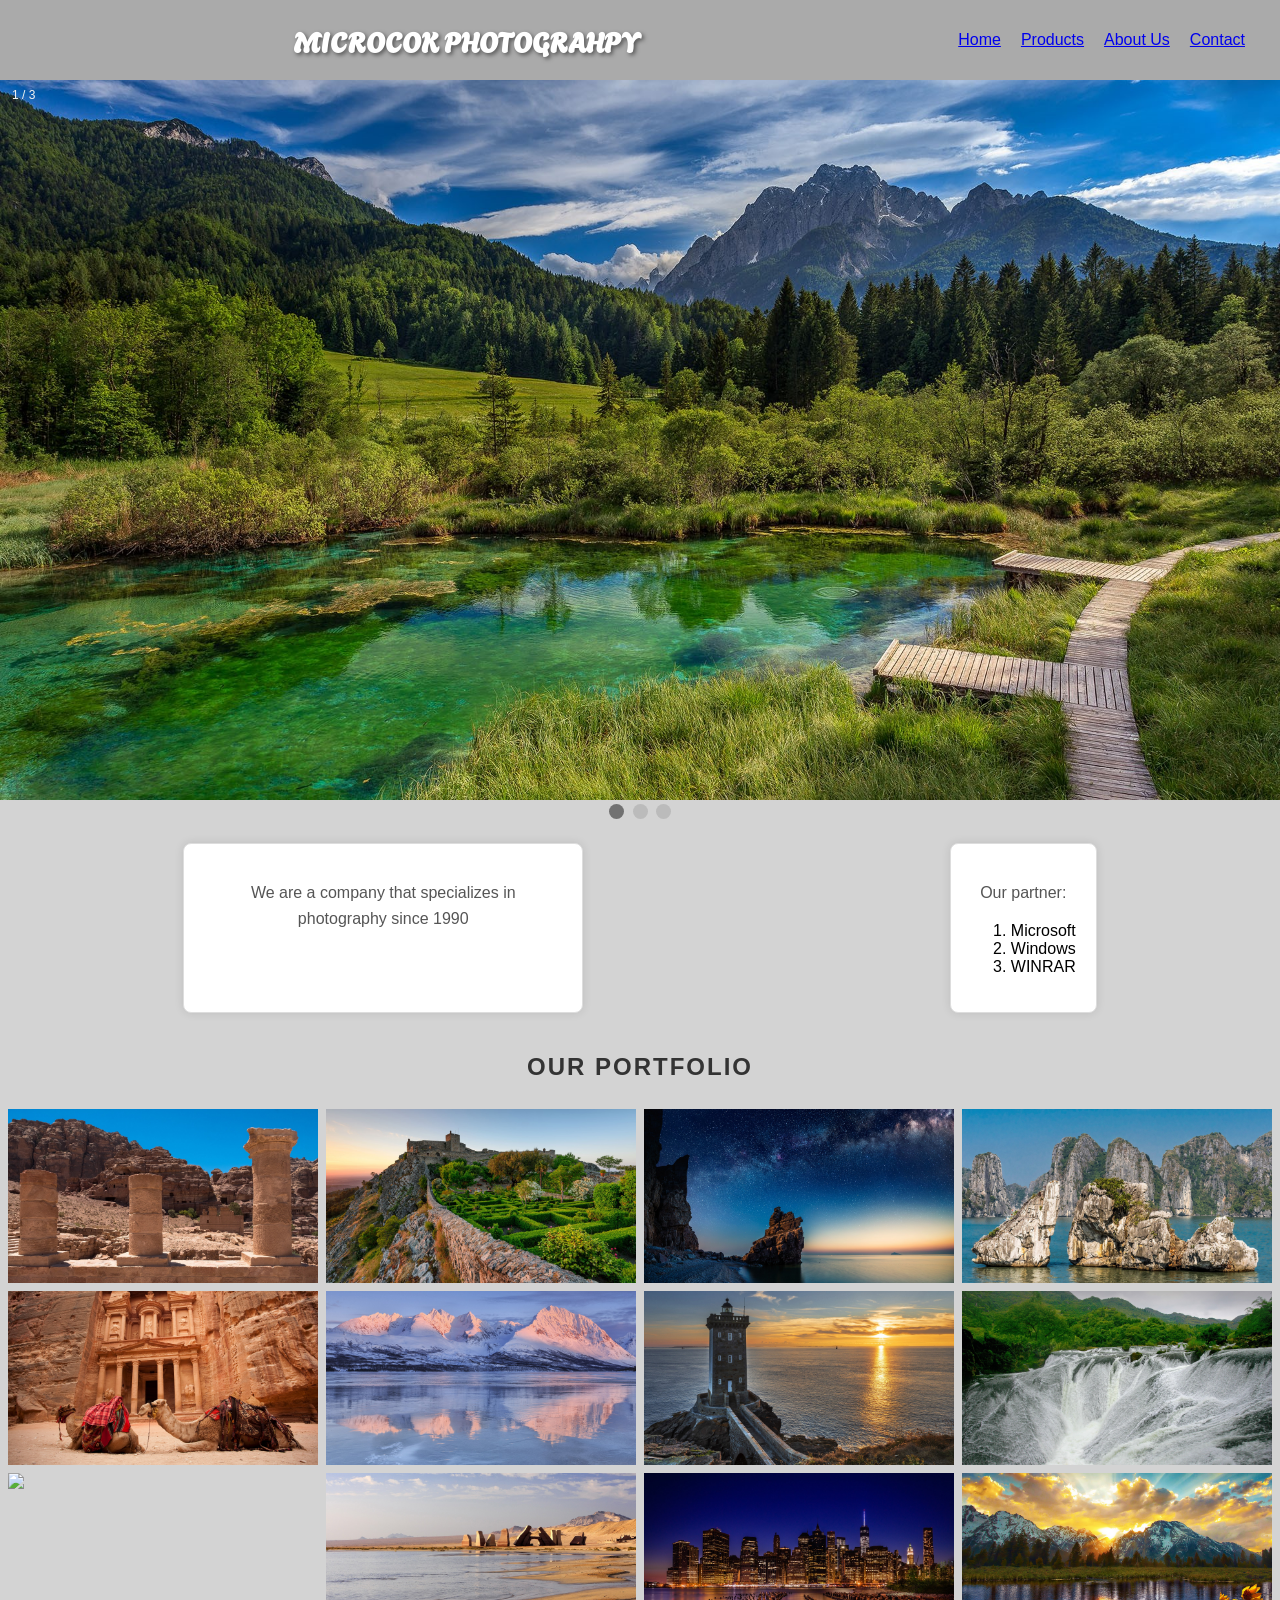
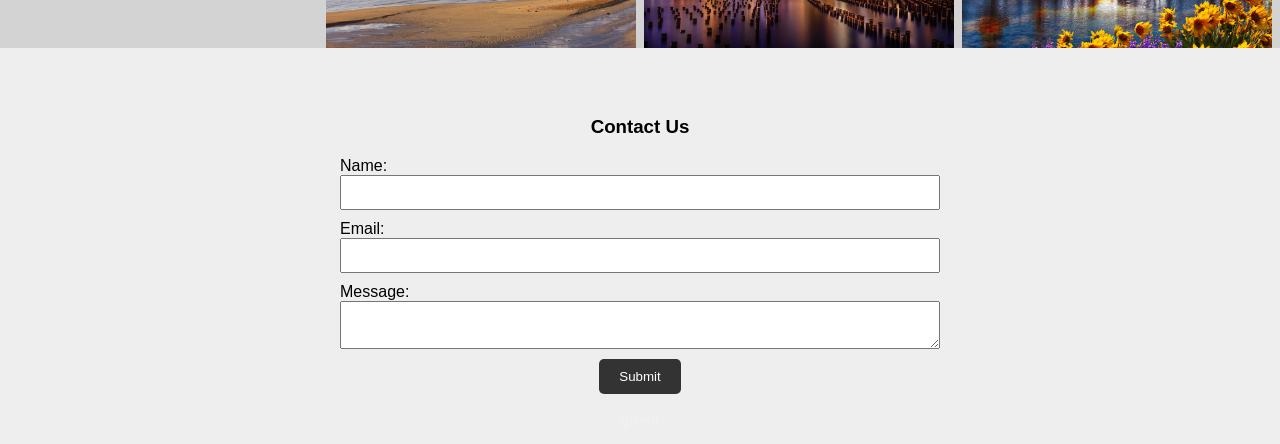
==== index.html @ e5d07d48 "re" ====
<!DOCTYPE html>
<html lang="en">
<head>
  <meta charset="UTF-8">
  <meta name="viewport" content="width=device-width, initial-scale=1.0">
  <link rel="stylesheet" href="styles.css">
  <title>Microcok Company Website</title>
</head>
<body>

  <!-- Navigation Bar -->
  <nav class="navbar">
    <h1>Microcok Photograhpy</h1>
    <ul class="nav-links">
      <li><a href="#">Home</a></li>
      <li><a href="#">Products</a></li>
      <li><a href="#">About Us</a></li>
      <li><a href="#">Contact</a></li>
    </ul>
  </nav>

<!-- Image Slider -->
<div class="slideshow-container">
    <div class="mySlides fade">
      <div class="numbertext">1 / 3</div>
      <img src="./asset/1.jpg" style="width:100%">
      <div class="text">green</div>
    </div>
    
    <div class="mySlides fade">
      <div class="numbertext">2 / 3</div>
      <img src="./asset/2.jpg" style="width:100%">
      <div class="text">green2</div>
    </div>
    
    <div class="mySlides fade">
      <div class="numbertext">3 / 3</div>
      <img src="./asset/3.jpg" style="width:100%">
      <div class="text">green3</div>
    </div>

    <div style="text-align:center">
        <span class="dot"></span> 
        <span class="dot"></span> 
        <span class="dot"></span> 
      </div>
   
      <div class="box-container">
        <div class="box">
            <p>We are a company that specializes in photography since 1990</p>
        </div>
        <div class="box">
          <p>Our partner:</p>
          <ol>
              <li>Microsoft</li>
              <li>Windows</li>
              <li>WINRAR</li>
          </ol>
        </div>
    </div>
    
    <h2>Our Portfolio</h2>
      <div class="row"> 
        <div class="column">
          <img src="/asset/4.jpg" style="width:100%">
          <img src="/asset/5.jpg" style="width:100%">
          <img src="/asset/6.jpg" style="width:100%">
        </div>
        
        <div class="column">
          <img src="/asset/7.jpg" style="width:100%">
          <img src="/asset/8.jpg" style="width:100%">
          <img src="/asset/9.jpg" style="width:100%">
        </div> 
         
        <div class="column">
          <img src="/asset/10.jpg" style="width:100%">
          <img src="/asset/11.jpg" style="width:100%">
          <img src="/asset/12.jpg" style="width:100%">
        </div>
        
        <div class="column">
          <img src="/asset/13.jpg" style="width:100%">
          <img src="/asset/14.jpg" style="width:100%">
          <img src="/asset/x.jpg" style="width:100%">
        </div>


      </div>
  
  <!-- Contact Form -->
  <section class="contact">
    <h3>Contact Us</h3>
    <form>
      <label for="name">Name:</label>
      <input type="text" id="name" name="name" required>

      <label for="email">Email:</label>
      <input type="email" id="email" name="email" required>

      <label for="message">Message:</label>
      <textarea id="message" name="message" required></textarea>

      <button type="submit">Submit</button>
    </form>
  </section>

  <script src="script.js"></script>
</body>
</html>
---- styles.css ----
@font-face {
    font-family: "CustomFont"; /* You can give your font a name */
    src: url("./asset/Agbalumo-Regular.ttf") format("truetype");
    font-weight: normal; /* Adjust the font-weight as needed */
    font-style: normal; /* Adjust the font-style as needed */
  }

h1 {
    margin: 0 auto;
    font-family: "CustomFont";
    font-weight: bold;
    text-shadow: 2px 2px 4px rgba(0, 0, 0, 0.5);
    font-size: 28px;
    color: #ffffff;
    text-transform: uppercase;
    animation-name: example;
    animation: example 2s infinite;
  }  

  @keyframes example {
    from {
      color: lightblue;
    }
    to {
      color: rgb(255, 255, 255);
    }
  }
  
  h2 {
    font-size: 1.5em; /* Adjust the font size */
    color: #333; /* Set the text color */
    text-align: center; /* Center the text */
    text-transform: uppercase; /* Convert text to uppercase */
    letter-spacing: 2px; /* Add some letter spacing */
    margin-bottom: 20px; /* Add space at the bottom */
    font-weight: bold; /* Make the text bold */
  }

  .box-container {
    display: flex;
    justify-content: space-around; /* Adjust as needed */
}

.box {
    background-color: #fff;
    padding: 20px;
    border: 1px solid #ddd;
    text-align: center;
    box-shadow: 0 0 10px rgba(0, 0, 0, 0.1);
    border-radius: 8px;
    max-width: 400px;
    margin: 20px;
    transition: background-color 0.3s ease;
    cursor: pointer;
}

.box:hover {
    background-color: #f5f5f5;
}

p {
    color: #555;
    line-height: 1.6;
}
body {
    margin: 0;
    font-family: 'Arial', sans-serif;
    background-color: lightgrey;
  }
  
  .navbar {
    background-color: #aaaaaa;
    color: white;
    padding: 15px;
    display: flex;
    justify-content: space-between;
    align-items: center;
  }
  
  .nav-links {
    list-style: none;
    display: flex;
  }
  
  .nav-links li {
    margin-right: 20px;
  }
  

/* Slideshow container */

.slideshow-container {
    max-width: 100vw;
    position: relative;
    margin: auto;
  }
  
  /* Caption text */
  .text {
    color: #f2f2f2;
    font-size: 15px;
    padding: 8px 12px;
    position: absolute;
    bottom: 8px;
    width: 100%;
    text-align: center;
  }
  
  /* Number text (1/3 etc) */
  .numbertext {
    color: #f2f2f2;
    font-size: 12px;
    padding: 8px 12px;
    position: absolute;
    top: 0;
  }
  
  /* The dots/bullets/indicators */
  .dot {
    height: 15px;
    width: 15px;
    margin: 0 2px;
    background-color: #bbb;
    border-radius: 50%;
    display: inline-block;
    transition: background-color 0.6s ease;
  }
  
  .active {
    background-color: #717171;
  }
  
  /* Fading animation */
  .fade {
    animation-name: fade;
    animation-duration: 1.5s;
  }
  
  @keyframes fade {
    from {opacity: .4} 
    to {opacity: 1}
  }
  

  .contact {
    padding: 50px;
    background-color: #eee;
    text-align: center;
  }
  
  form {
    max-width: 600px;
    margin: 0 auto;
  }
  
  label, input, textarea {
    display: block;
    margin-bottom: 20px;
  }
  
  button {
    background-color: #333;
    color: white;
    padding: 10px 20px;
    border: none;
    border-radius: 5px;
    cursor: pointer;
  }

  
  * {
    box-sizing: border-box;
  }
  
  .row {
    display: flex;
    flex-wrap: wrap;
    padding: 0 4px;
  }
  
  /* Create four equal columns that sits next to each other */
  .column {
    flex: 25%;
    max-width: 25%;
    padding: 0 4px;
  }
  
  .column img {
    margin-top: 8px;
    vertical-align: middle;
  }

  label,
  input {
      display: block;
      margin: 0 auto; /* Center the label and input */
      text-align: left; /* Reset text alignment for labels */
  }
  
  input {
      width: 100%;
      padding: 8px;
      margin-bottom: 10px;
      box-sizing: border-box;
  }  
  textarea {
    width: 100%;
    padding: 8px;
    margin-bottom: 10px;
    box-sizing: border-box;
}
  /* Responsive layout - makes a two column-layout instead of four columns */
  @media (max-width: 800px) {
    .column {
      flex: 50%;
      max-width: 50%;
    }
  }
  
  /* Responsive layout - makes the two columns stack on top of each other instead of next to each other */
  @media (max-width: 600px) {
    .column {
      flex: 100%;
      max-width: 100%;
    }
  }

/* On smaller screens, decrease text size */
@media only screen and (max-width: 300px) {
        .text {font-size: 11px}
      }
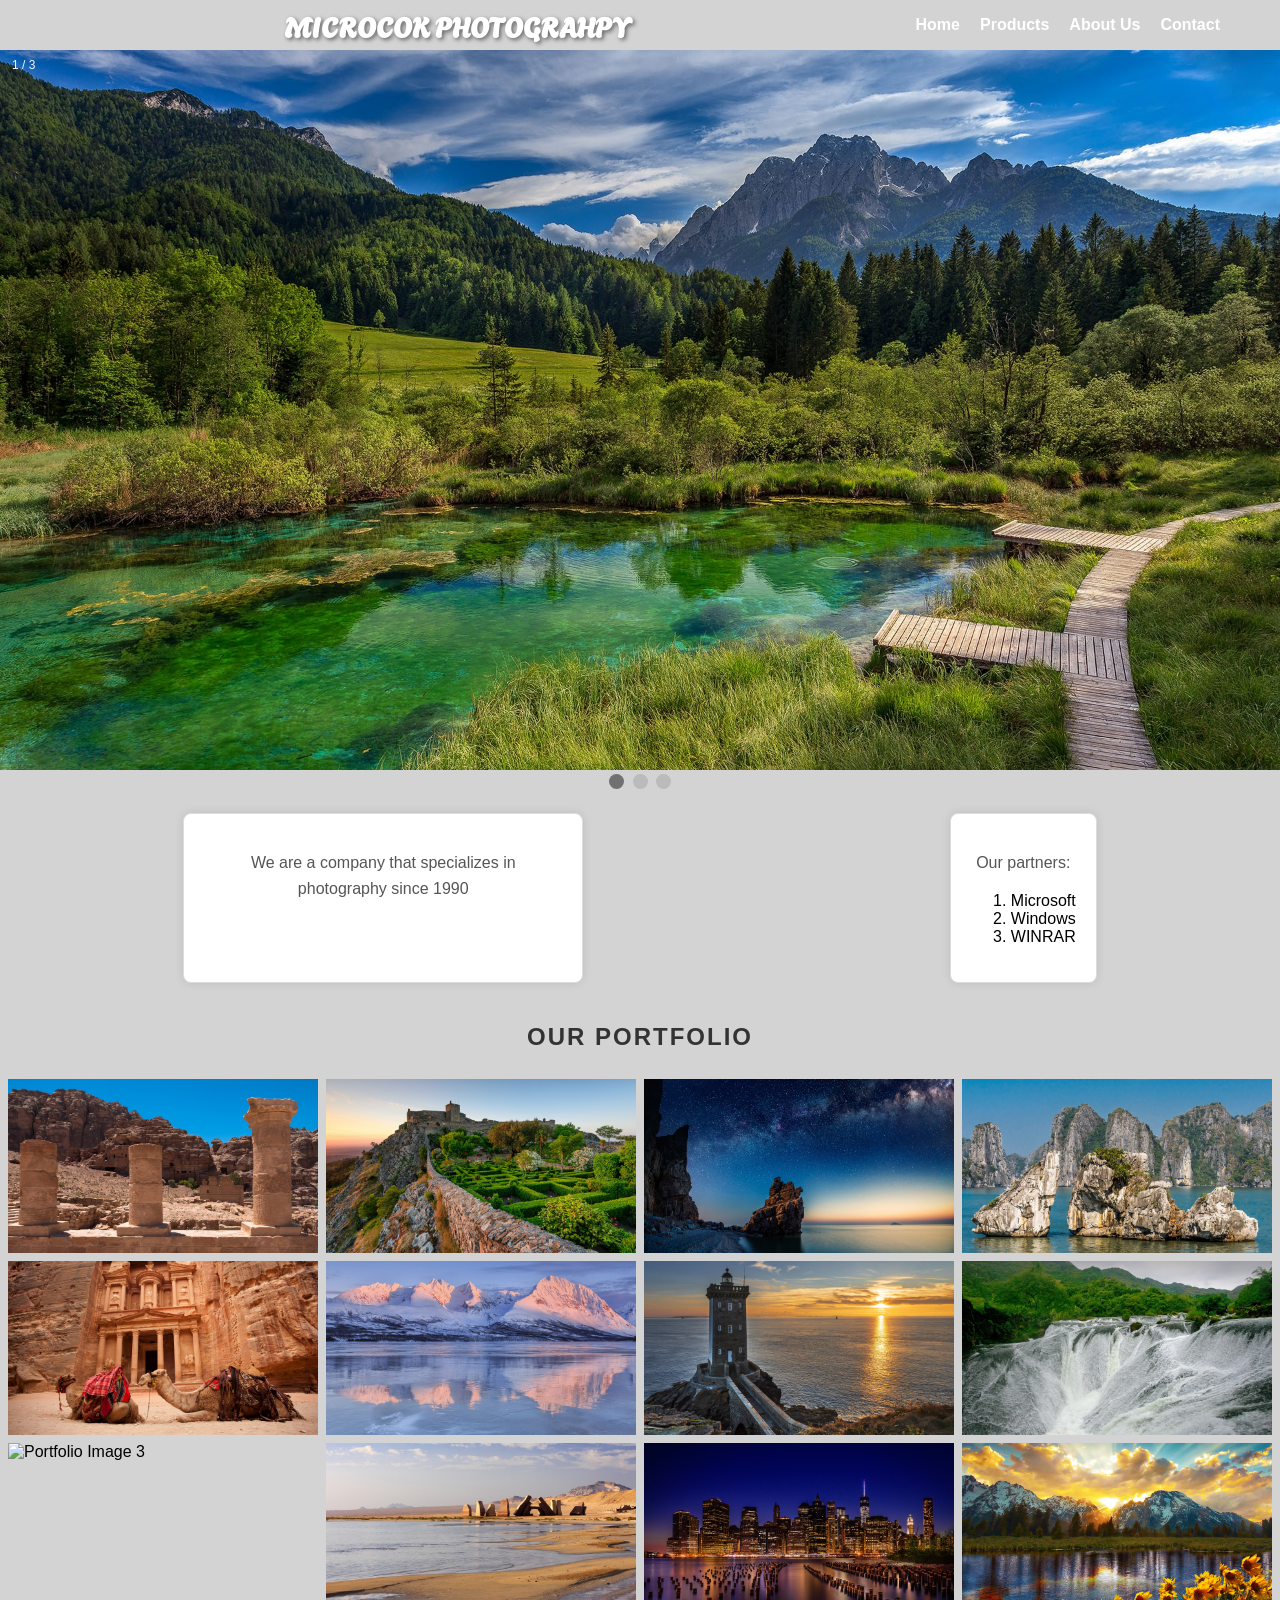
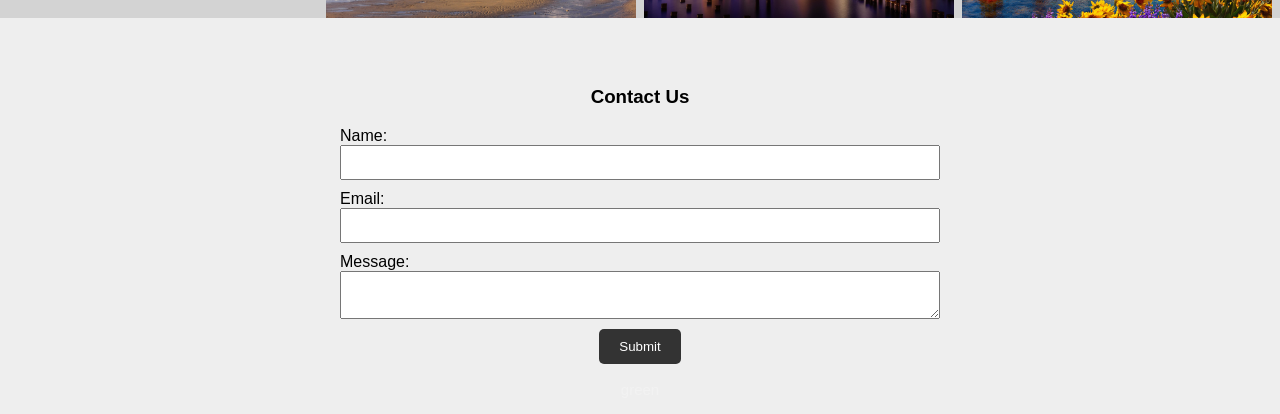
==== commit 2aa44403: "update" ====
--- a/index.html
+++ b/index.html
@@ -9,6 +9,7 @@
 <body>
 
   <!-- Navigation Bar -->
+  <header>
   <nav class="navbar">
     <h1>Microcok Photograhpy</h1>
     <ul class="nav-links">
@@ -18,24 +19,26 @@
       <li><a href="#">Contact</a></li>
     </ul>
   </nav>
+</header>
+
 
 <!-- Image Slider -->
 <div class="slideshow-container">
     <div class="mySlides fade">
       <div class="numbertext">1 / 3</div>
-      <img src="./asset/1.jpg" style="width:100%">
+      <img src="./asset/1.jpg"  alt="Slide 1" style="width:100%">
       <div class="text">green</div>
     </div>
     
     <div class="mySlides fade">
       <div class="numbertext">2 / 3</div>
-      <img src="./asset/2.jpg" style="width:100%">
+      <img src="./asset/2.jpg"  alt="Slide 2" style="width:100%">
       <div class="text">green2</div>
     </div>
     
     <div class="mySlides fade">
       <div class="numbertext">3 / 3</div>
-      <img src="./asset/3.jpg" style="width:100%">
+      <img src="./asset/3.jpg"  alt="Slide 3" style="width:100%">
       <div class="text">green3</div>
     </div>
 
@@ -46,43 +49,43 @@
       </div>
    
       <div class="box-container">
-        <div class="box">
-            <p>We are a company that specializes in photography since 1990</p>
-        </div>
-        <div class="box">
-          <p>Our partner:</p>
+        <article class="box">
+          <p>We are a company that specializes in photography since 1990</p>
+        </article>
+        <article class="box">
+          <p>Our partners:</p>
           <ol>
-              <li>Microsoft</li>
-              <li>Windows</li>
-              <li>WINRAR</li>
+            <li>Microsoft</li>
+            <li>Windows</li>
+            <li>WINRAR</li>
           </ol>
-        </div>
-    </div>
+        </article>
+      </div>
     
     <h2>Our Portfolio</h2>
       <div class="row"> 
         <div class="column">
-          <img src="/asset/4.jpg" style="width:100%">
-          <img src="/asset/5.jpg" style="width:100%">
-          <img src="/asset/6.jpg" style="width:100%">
+          <img src="/asset/4.jpg" alt="Portfolio Image 1" style="width:100%">
+          <img src="/asset/5.jpg" alt="Portfolio Image 2" style="width:100%">
+          <img src="/asset/6.jpg" alt="Portfolio Image 3" style="width:100%">
         </div>
         
         <div class="column">
-          <img src="/asset/7.jpg" style="width:100%">
-          <img src="/asset/8.jpg" style="width:100%">
-          <img src="/asset/9.jpg" style="width:100%">
+          <img src="/asset/7.jpg" alt="Portfolio Image 4" style="width:100%">
+          <img src="/asset/8.jpg" alt="Portfolio Image 5" style="width:100%">
+          <img src="/asset/9.jpg" alt="Portfolio Image 6" style="width:100%">
         </div> 
          
         <div class="column">
-          <img src="/asset/10.jpg" style="width:100%">
-          <img src="/asset/11.jpg" style="width:100%">
-          <img src="/asset/12.jpg" style="width:100%">
+          <img src="/asset/10.jpg" alt="Portfolio Image 7" style="width:100%">
+          <img src="/asset/11.jpg" alt="Portfolio Image 8" style="width:100%">
+          <img src="/asset/12.jpg" alt="Portfolio Image 9" style="width:100%">
         </div>
         
         <div class="column">
-          <img src="/asset/13.jpg" style="width:100%">
-          <img src="/asset/14.jpg" style="width:100%">
-          <img src="/asset/x.jpg" style="width:100%">
+          <img src="/asset/13.jpg" alt="Portfolio Image 10" style="width:100%">
+          <img src="/asset/14.jpg" alt="Portfolio Image 11" style="width:100%">
+          <img src="/asset/x.jpg" alt="Portfolio Image 12" style="width:100%">
         </div>
 
 
--- a/styles.css
+++ b/styles.css
@@ -69,12 +69,11 @@
   }
   
   .navbar {
-    background-color: #aaaaaa;
-    color: white;
-    padding: 15px;
     display: flex;
     justify-content: space-between;
     align-items: center;
+    max-width: 1200px;
+    margin: 0 auto;
   }
   
   .nav-links {
@@ -86,6 +85,17 @@
     margin-right: 20px;
   }
   
+  .nav-links a {
+    text-decoration: none;
+    color: white;
+    font-weight: bold;
+    font-size: 16px;
+    transition: color 0.3s ease; 
+  }
+  
+  .nav-links a:hover {
+    color: #ffcc00; 
+  }
 
 /* Slideshow container */
 
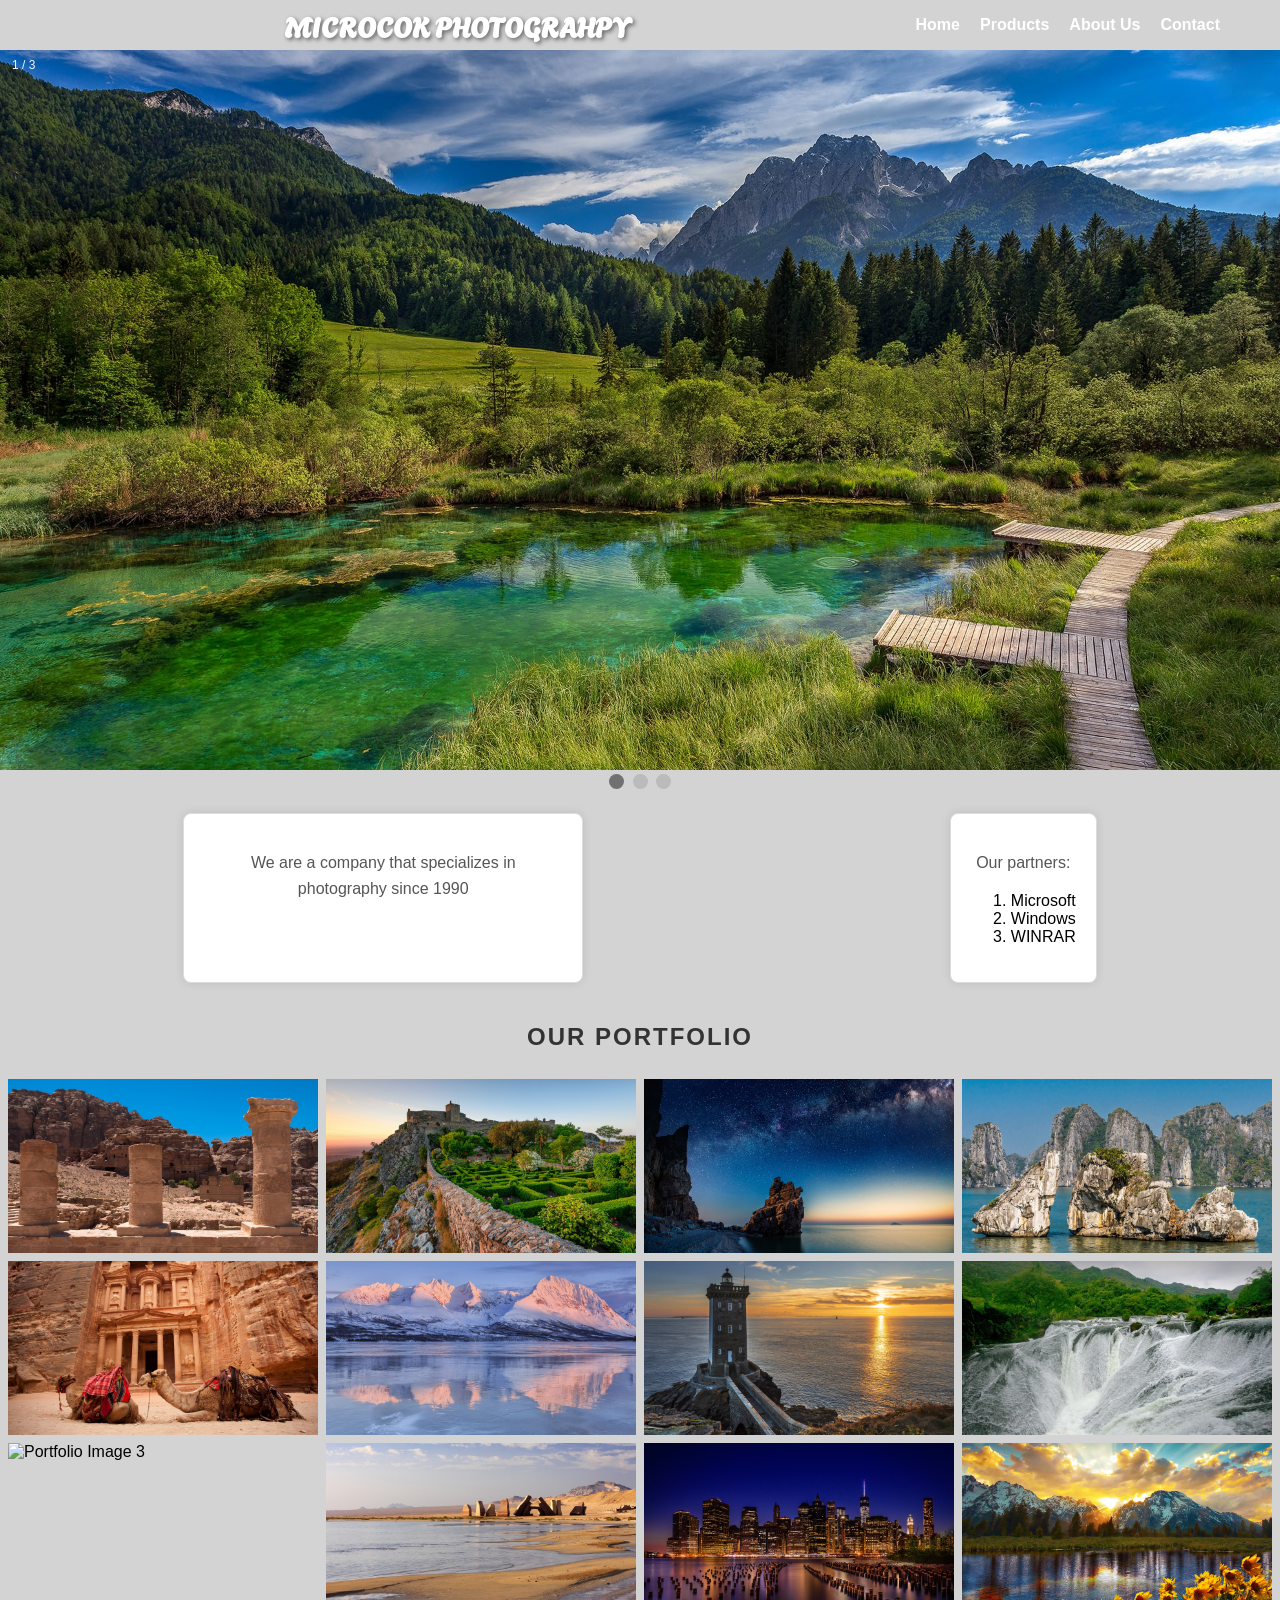
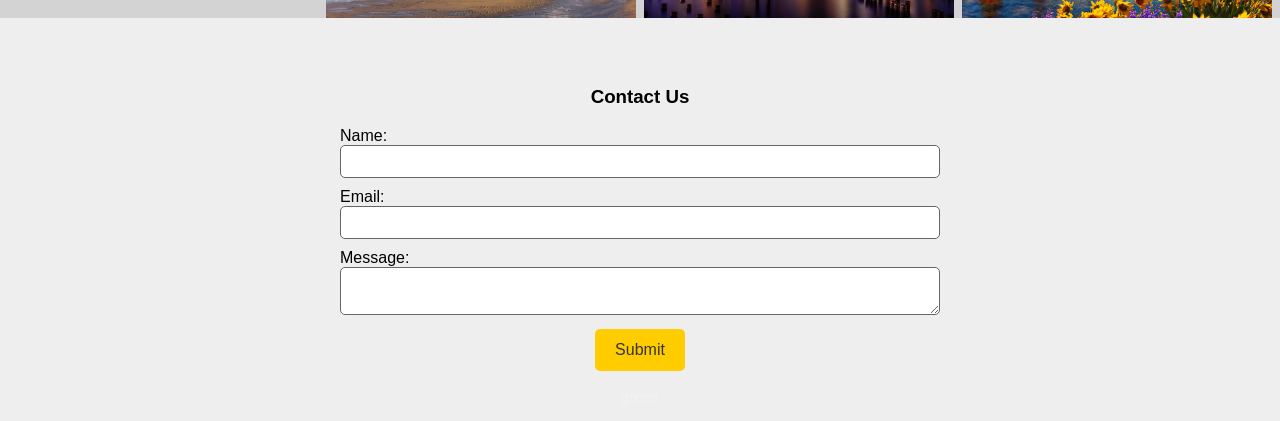
==== commit ba8f199a: "fix" ====
--- a/index.html
+++ b/index.html
@@ -7,6 +7,20 @@
   <title>Microcok Company Website</title>
 </head>
 <body>
+
+          <!-- Hamburger Button -->
+<div class="hamburger-menu" id="hamburger-menu">
+            <div class="bar"></div>
+            <div class="bar"></div>
+            <div class="bar"></div>
+            <div class="bar"></div>
+            <div class="hamburger-content">
+              <a href="#">Home</a>
+              <a href="#">Products</a>
+              <a href="#">About Us</a>
+              <a href="#">Contact</a>
+            </div>
+          </div>
 
   <!-- Navigation Bar -->
   <header>
@@ -92,6 +106,7 @@
       </div>
   
   <!-- Contact Form -->
+  <footer>
   <section class="contact">
     <h3>Contact Us</h3>
     <form>
@@ -107,7 +122,7 @@
       <button type="submit">Submit</button>
     </form>
   </section>
-
+</footer>
   <script src="script.js"></script>
 </body>
 </html>
--- a/styles.css
+++ b/styles.css
@@ -151,32 +151,53 @@
     to {opacity: 1}
   }
   
+  .contact h3 {
+    color: #000000;
+    text-shadow: #ff0000;
+}
 
   .contact {
     padding: 50px;
     background-color: #eee;
     text-align: center;
+    
   }
   
   form {
     max-width: 600px;
     margin: 0 auto;
-  }
-  
-  label, input, textarea {
+}
+
+label {
     display: block;
-    margin-bottom: 20px;
-  }
-  
+    margin-bottom: 10px;
+    color: #000000;
+}
+  input,
+  textarea {
+      width: 100%;
+      padding: 10px;
+      margin-bottom: 20px;
+      box-sizing: border-box;
+      border: 1px solid #666;
+      border-radius: 5px;
+  }
+
   button {
-    background-color: #333;
-    color: white;
-    padding: 10px 20px;
+    background-color: #ffcc00;
+    color: #333;
+    padding: 12px 20px;
     border: none;
     border-radius: 5px;
     cursor: pointer;
-  }
-
+    font-size: 16px;
+    transition: background-color 0.3s ease;
+}
+
+button:hover {
+    background-color: #fff;
+    color: #333;
+}
   
   * {
     box-sizing: border-box;
@@ -219,6 +240,60 @@
     margin-bottom: 10px;
     box-sizing: border-box;
 }
+
+
+/* Hamburger menu styles */
+.hamburger-menu {
+  display: none;
+  cursor: pointer;
+  padding: 10px;
+}
+
+.bar {
+  width: 30px;
+  height: 3px;
+  background-color: #333;
+  margin: 6px 0;
+}
+
+/* Show the button on smaller screens using media queries */
+@media screen and (max-width: 600px) {
+  .hamburger-menu {
+    display: block;
+    z-index: 2;
+  }
+
+  .hamburger-content {
+    display: none;
+    background-color: #333;
+    padding: 10px;
+  }
+
+  .hamburger-content a {
+    display: block;
+    color: #fff;
+    text-decoration: none;
+    margin: 8px 0;
+  }
+
+  @media screen and (max-width: 600px) {
+    .hamburger-content {
+      display: block;
+    }
+  }}
+
+  /* Media query to hide the links when the hamburger menu is visible */
+  @media screen and (max-width: 600px) {
+    .nav-links a {
+      display: none;
+    }
+
+    .topnav .show a {
+      display: block;
+    }
+
+  }
+
   /* Responsive layout - makes a two column-layout instead of four columns */
   @media (max-width: 800px) {
     .column {
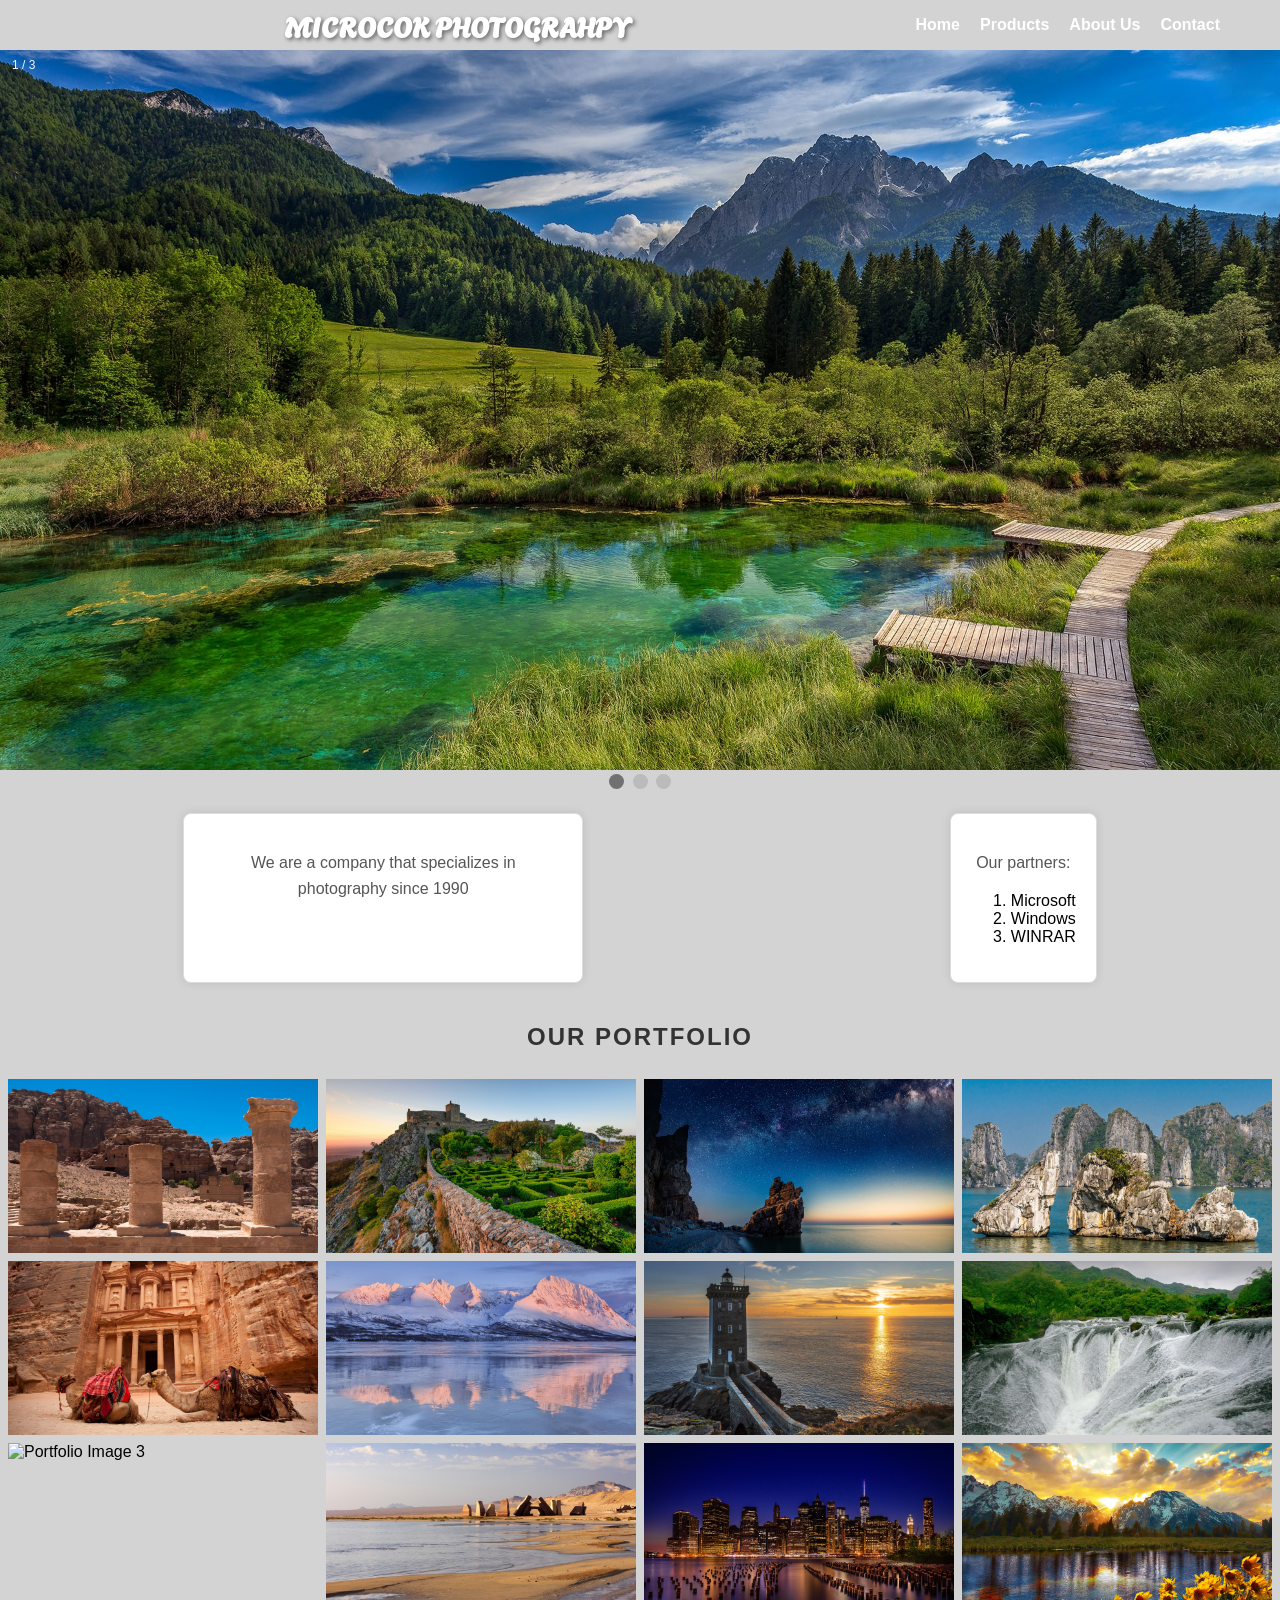
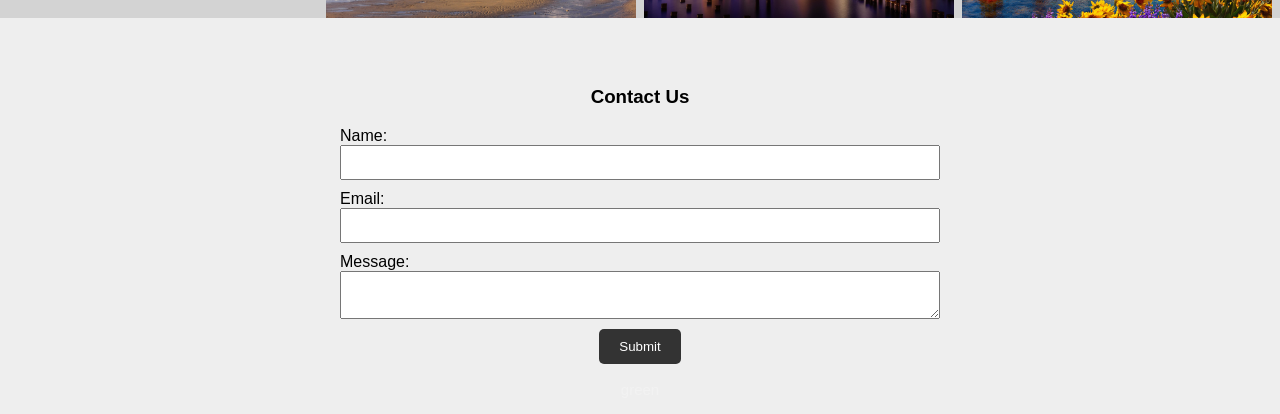
==== commit 01c5eb75: "234" ====
--- a/index.html
+++ b/index.html
@@ -15,7 +15,7 @@
             <div class="bar"></div>
             <div class="bar"></div>
             <div class="hamburger-content">
-              <a href="#">Home</a>
+              <a href="https://github.com/revou-fsse-3/milestone-1-michaelwahyudin">Home</a>
               <a href="#">Products</a>
               <a href="#">About Us</a>
               <a href="#">Contact</a>
@@ -27,7 +27,9 @@
   <nav class="navbar">
     <h1>Microcok Photograhpy</h1>
     <ul class="nav-links">
-      <li><a href="#">Home</a></li>
+      <li><a href="https://github.com/revou-fsse-3/milestone-1-michaelwahyudin"
+        >Home</a
+      ></li>
       <li><a href="#">Products</a></li>
       <li><a href="#">About Us</a></li>
       <li><a href="#">Contact</a></li>
--- a/styles.css
+++ b/styles.css
@@ -151,53 +151,32 @@
     to {opacity: 1}
   }
   
-  .contact h3 {
-    color: #000000;
-    text-shadow: #ff0000;
-}
 
   .contact {
     padding: 50px;
     background-color: #eee;
     text-align: center;
-    
   }
   
   form {
     max-width: 600px;
     margin: 0 auto;
-}
-
-label {
+  }
+  
+  label, input, textarea {
     display: block;
-    margin-bottom: 10px;
-    color: #000000;
-}
-  input,
-  textarea {
-      width: 100%;
-      padding: 10px;
-      margin-bottom: 20px;
-      box-sizing: border-box;
-      border: 1px solid #666;
-      border-radius: 5px;
-  }
-
+    margin-bottom: 20px;
+  }
+  
   button {
-    background-color: #ffcc00;
-    color: #333;
-    padding: 12px 20px;
+    background-color: #333;
+    color: white;
+    padding: 10px 20px;
     border: none;
     border-radius: 5px;
     cursor: pointer;
-    font-size: 16px;
-    transition: background-color 0.3s ease;
-}
-
-button:hover {
-    background-color: #fff;
-    color: #333;
-}
+  }
+
   
   * {
     box-sizing: border-box;
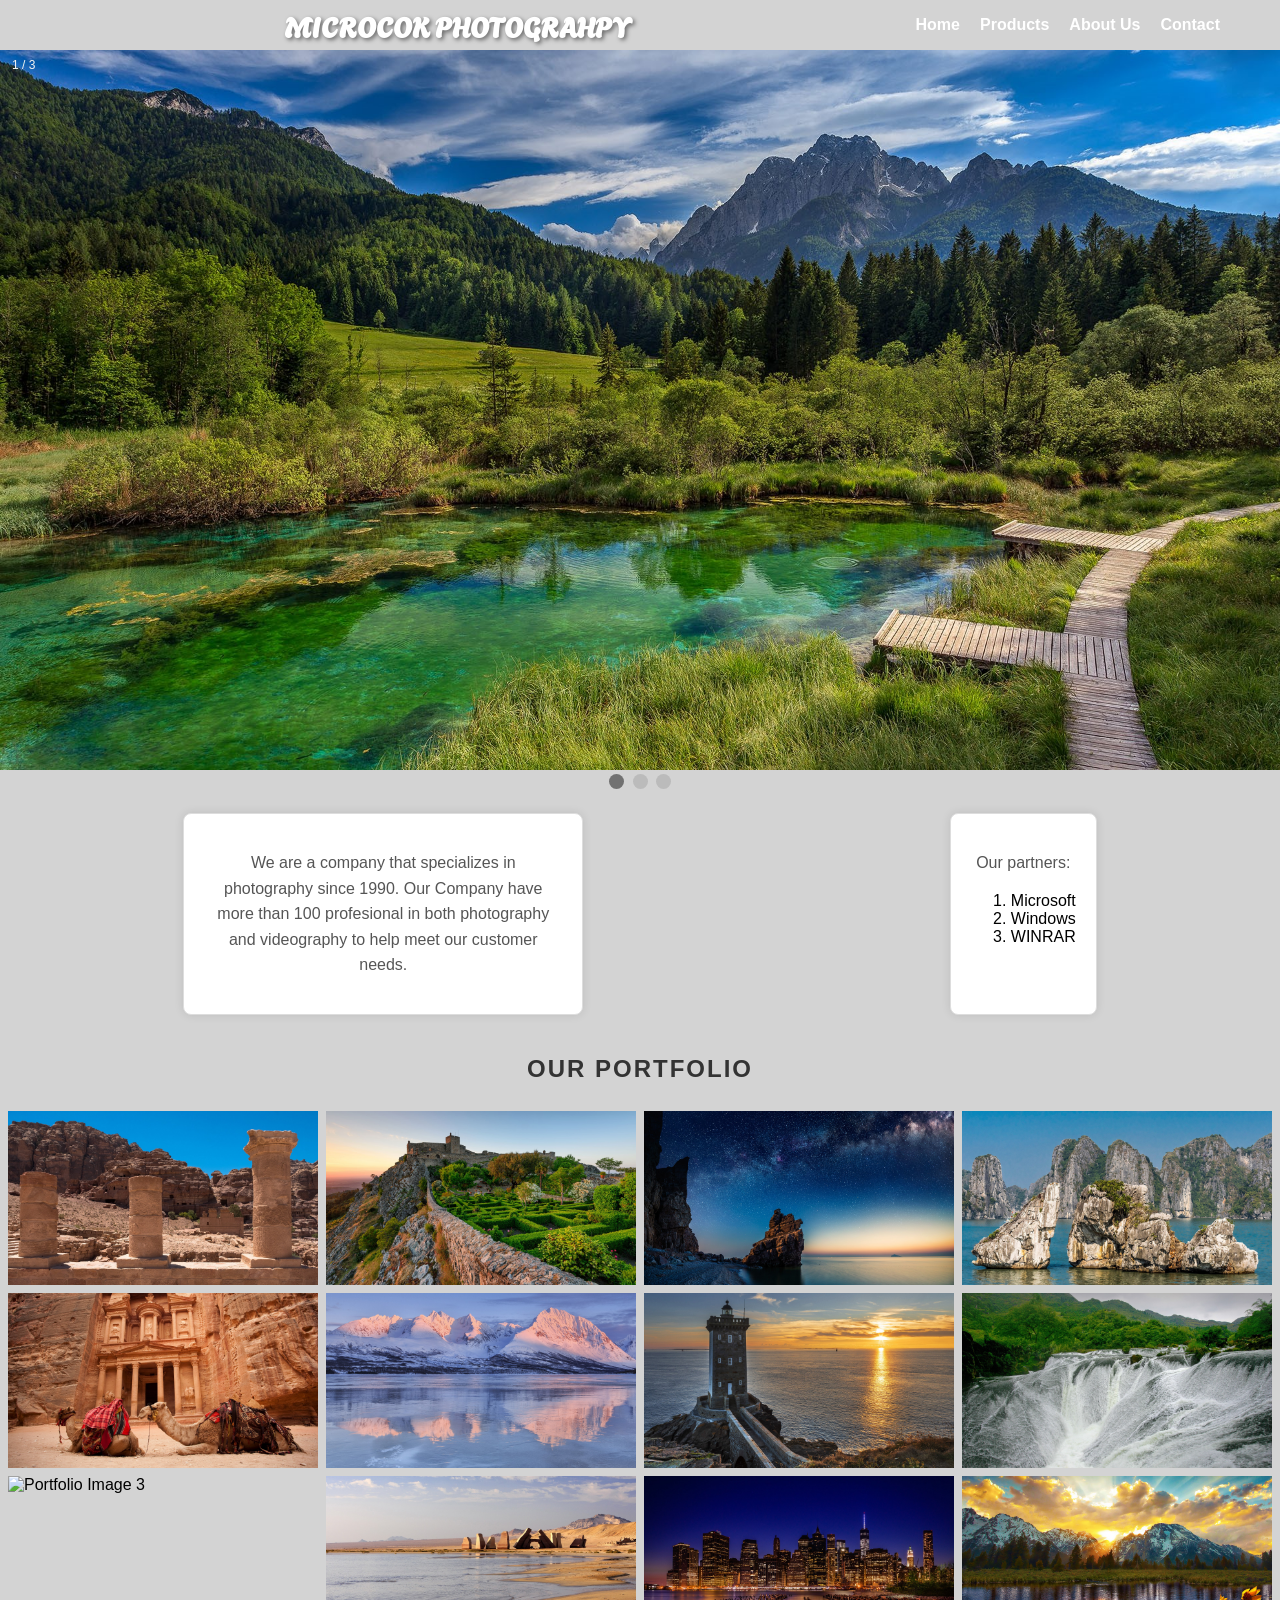
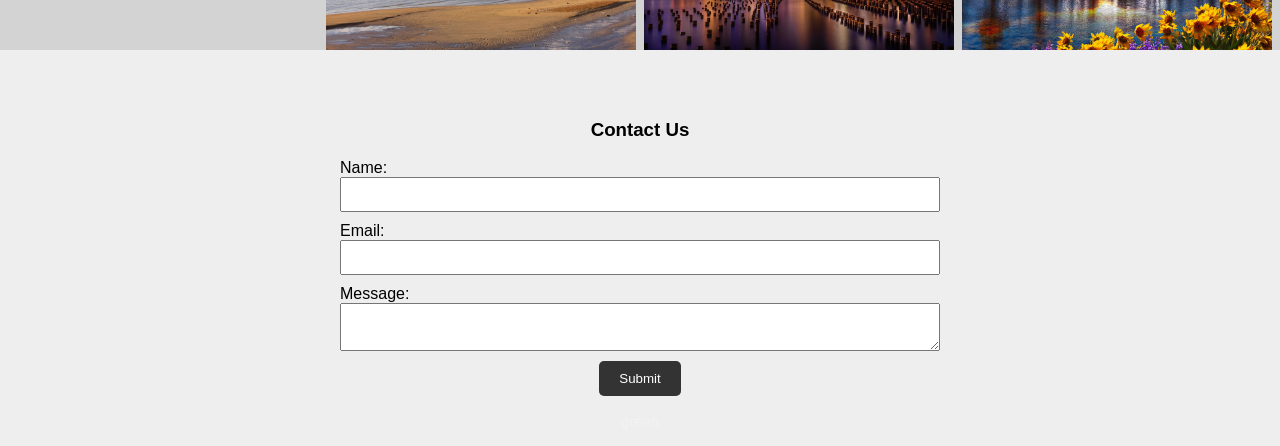
==== commit 2237e881: "fixall" ====
--- a/index.html
+++ b/index.html
@@ -16,9 +16,9 @@
             <div class="bar"></div>
             <div class="hamburger-content">
               <a href="https://github.com/revou-fsse-3/milestone-1-michaelwahyudin">Home</a>
-              <a href="#">Products</a>
-              <a href="#">About Us</a>
-              <a href="#">Contact</a>
+              <a href="#products">Products</a>
+              <a href="#aboutUs">About Us</a>
+              <a href="#contact">Contact</a>
             </div>
           </div>
 
@@ -30,9 +30,9 @@
       <li><a href="https://github.com/revou-fsse-3/milestone-1-michaelwahyudin"
         >Home</a
       ></li>
-      <li><a href="#">Products</a></li>
-      <li><a href="#">About Us</a></li>
-      <li><a href="#">Contact</a></li>
+      <li><a href="#products">Products</a></li>
+      <li><a href="#aboutUs">About Us</a></li>
+      <li><a href="#contact">Contact</a></li>
     </ul>
   </nav>
 </header>
@@ -64,9 +64,9 @@
         <span class="dot"></span> 
       </div>
    
-      <div class="box-container">
+      <div class="box-container" id="aboutUs">
         <article class="box">
-          <p>We are a company that specializes in photography since 1990</p>
+          <p>We are a company that specializes in photography since 1990. Our Company have more than 100 profesional in both photography and videography to help meet our customer needs.</p>
         </article>
         <article class="box">
           <p>Our partners:</p>
@@ -79,7 +79,7 @@
       </div>
     
     <h2>Our Portfolio</h2>
-      <div class="row"> 
+      <div id="products" class="row"> 
         <div class="column">
           <img src="/asset/4.jpg" alt="Portfolio Image 1" style="width:100%">
           <img src="/asset/5.jpg" alt="Portfolio Image 2" style="width:100%">
@@ -109,7 +109,7 @@
   
   <!-- Contact Form -->
   <footer>
-  <section class="contact">
+  <section id="contact" class="contact">
     <h3>Contact Us</h3>
     <form>
       <label for="name">Name:</label>
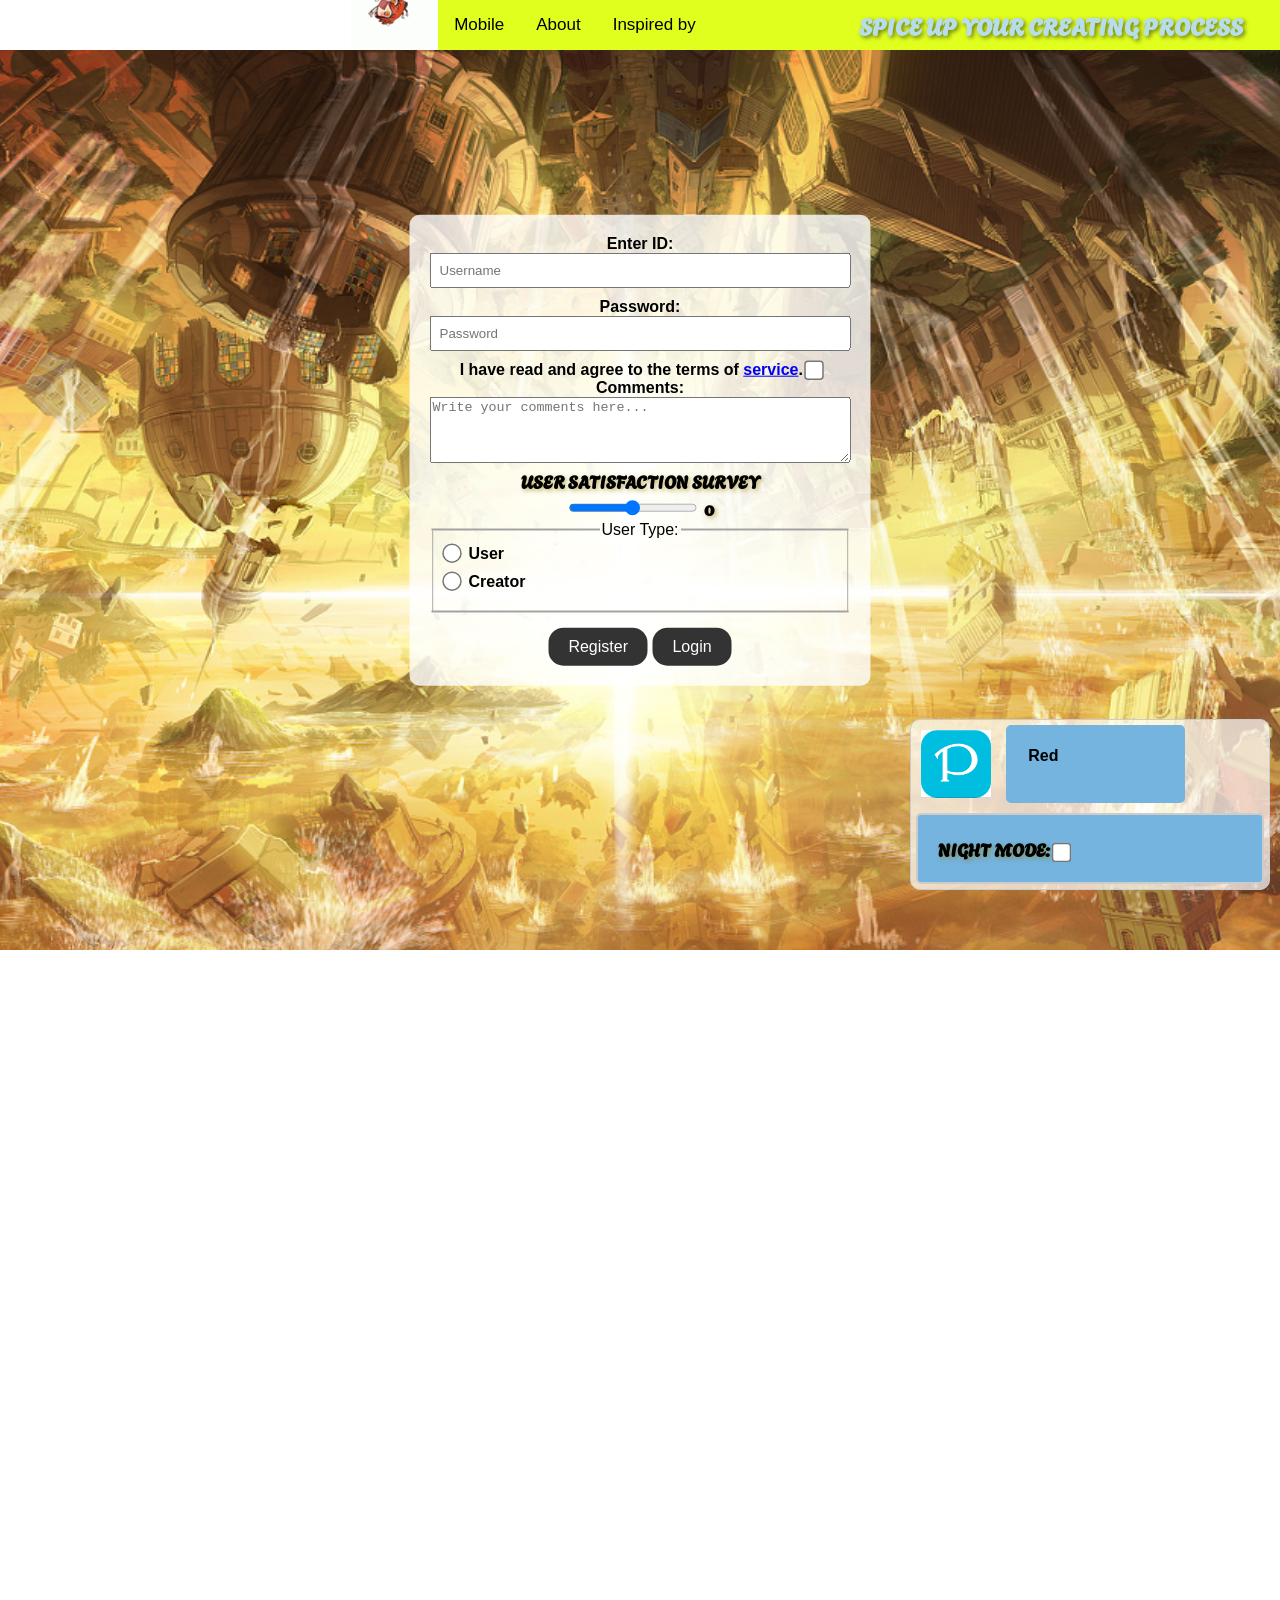
==== commit 04e3e750: "fix" ====
--- a/index.html
+++ b/index.html
@@ -3,128 +3,26 @@
 <head>
   <meta charset="UTF-8">
   <meta name="viewport" content="width=device-width, initial-scale=1.0">
-  <link rel="stylesheet" href="styles.css">
-  <title>Microcok Company Website</title>
+  <title>Device Redirect</title>
+  <script>
+    // Function to detect the device type
+    function detectDevice() {
+      // Check if the screen width is less than 600 pixels (typical for phones)
+      if (window.innerWidth <= 850) {
+        // Redirect to the mobile version of your website
+        window.location.href = "mobile.html";
+      } else {
+        // Redirect to the desktop version of your website
+        window.location.href = "desktop.html";
+      }
+    }
+    
+    // Call the detectDevice function when the page loads
+    window.onload = detectDevice;
+  </script>
 </head>
 <body>
-
-          <!-- Hamburger Button -->
-<div class="hamburger-menu" id="hamburger-menu">
-            <div class="bar"></div>
-            <div class="bar"></div>
-            <div class="bar"></div>
-            <div class="bar"></div>
-            <div class="hamburger-content">
-              <a href="https://github.com/revou-fsse-3/milestone-1-michaelwahyudin">Home</a>
-              <a href="#products">Products</a>
-              <a href="#aboutUs">About Us</a>
-              <a href="#contact">Contact</a>
-            </div>
-          </div>
-
-  <!-- Navigation Bar -->
-  <header>
-  <nav class="navbar">
-    <h1>Microcok Photograhpy</h1>
-    <ul class="nav-links">
-      <li><a href="https://github.com/revou-fsse-3/milestone-1-michaelwahyudin"
-        >Home</a
-      ></li>
-      <li><a href="#products">Products</a></li>
-      <li><a href="#aboutUs">About Us</a></li>
-      <li><a href="#contact">Contact</a></li>
-    </ul>
-  </nav>
-</header>
-
-
-<!-- Image Slider -->
-<div class="slideshow-container">
-    <div class="mySlides fade">
-      <div class="numbertext">1 / 3</div>
-      <img src="./asset/1.jpg"  alt="Slide 1" style="width:100%">
-      <div class="text">green</div>
-    </div>
-    
-    <div class="mySlides fade">
-      <div class="numbertext">2 / 3</div>
-      <img src="./asset/2.jpg"  alt="Slide 2" style="width:100%">
-      <div class="text">green2</div>
-    </div>
-    
-    <div class="mySlides fade">
-      <div class="numbertext">3 / 3</div>
-      <img src="./asset/3.jpg"  alt="Slide 3" style="width:100%">
-      <div class="text">green3</div>
-    </div>
-
-    <div style="text-align:center">
-        <span class="dot"></span> 
-        <span class="dot"></span> 
-        <span class="dot"></span> 
-      </div>
-   
-      <div class="box-container" id="aboutUs">
-        <article class="box">
-          <p>We are a company that specializes in photography since 1990. Our Company have more than 100 profesional in both photography and videography to help meet our customer needs.</p>
-        </article>
-        <article class="box">
-          <p>Our partners:</p>
-          <ol>
-            <li>Microsoft</li>
-            <li>Windows</li>
-            <li>WINRAR</li>
-          </ol>
-        </article>
-      </div>
-    
-    <h2>Our Portfolio</h2>
-      <div id="products" class="row"> 
-        <div class="column">
-          <img src="/asset/4.jpg" alt="Portfolio Image 1" style="width:100%">
-          <img src="/asset/5.jpg" alt="Portfolio Image 2" style="width:100%">
-          <img src="/asset/6.jpg" alt="Portfolio Image 3" style="width:100%">
-        </div>
-        
-        <div class="column">
-          <img src="/asset/7.jpg" alt="Portfolio Image 4" style="width:100%">
-          <img src="/asset/8.jpg" alt="Portfolio Image 5" style="width:100%">
-          <img src="/asset/9.jpg" alt="Portfolio Image 6" style="width:100%">
-        </div> 
-         
-        <div class="column">
-          <img src="/asset/10.jpg" alt="Portfolio Image 7" style="width:100%">
-          <img src="/asset/11.jpg" alt="Portfolio Image 8" style="width:100%">
-          <img src="/asset/12.jpg" alt="Portfolio Image 9" style="width:100%">
-        </div>
-        
-        <div class="column">
-          <img src="/asset/13.jpg" alt="Portfolio Image 10" style="width:100%">
-          <img src="/asset/14.jpg" alt="Portfolio Image 11" style="width:100%">
-          <img src="/asset/x.jpg" alt="Portfolio Image 12" style="width:100%">
-        </div>
-
-
-      </div>
-  
-  <!-- Contact Form -->
-  <footer>
-  <section id="contact" class="contact">
-    <h3>Contact Us</h3>
-    <form>
-      <label for="name">Name:</label>
-      <input type="text" id="name" name="name" required>
-
-      <label for="email">Email:</label>
-      <input type="email" id="email" name="email" required>
-
-      <label for="message">Message:</label>
-      <textarea id="message" name="message" required></textarea>
-
-      <button type="submit">Submit</button>
-    </form>
-  </section>
-</footer>
-  <script src="script.js"></script>
+  <!-- Your main content goes here -->
+  <h1>Welcome to My Pixiv Website!</h1>
 </body>
 </html>
